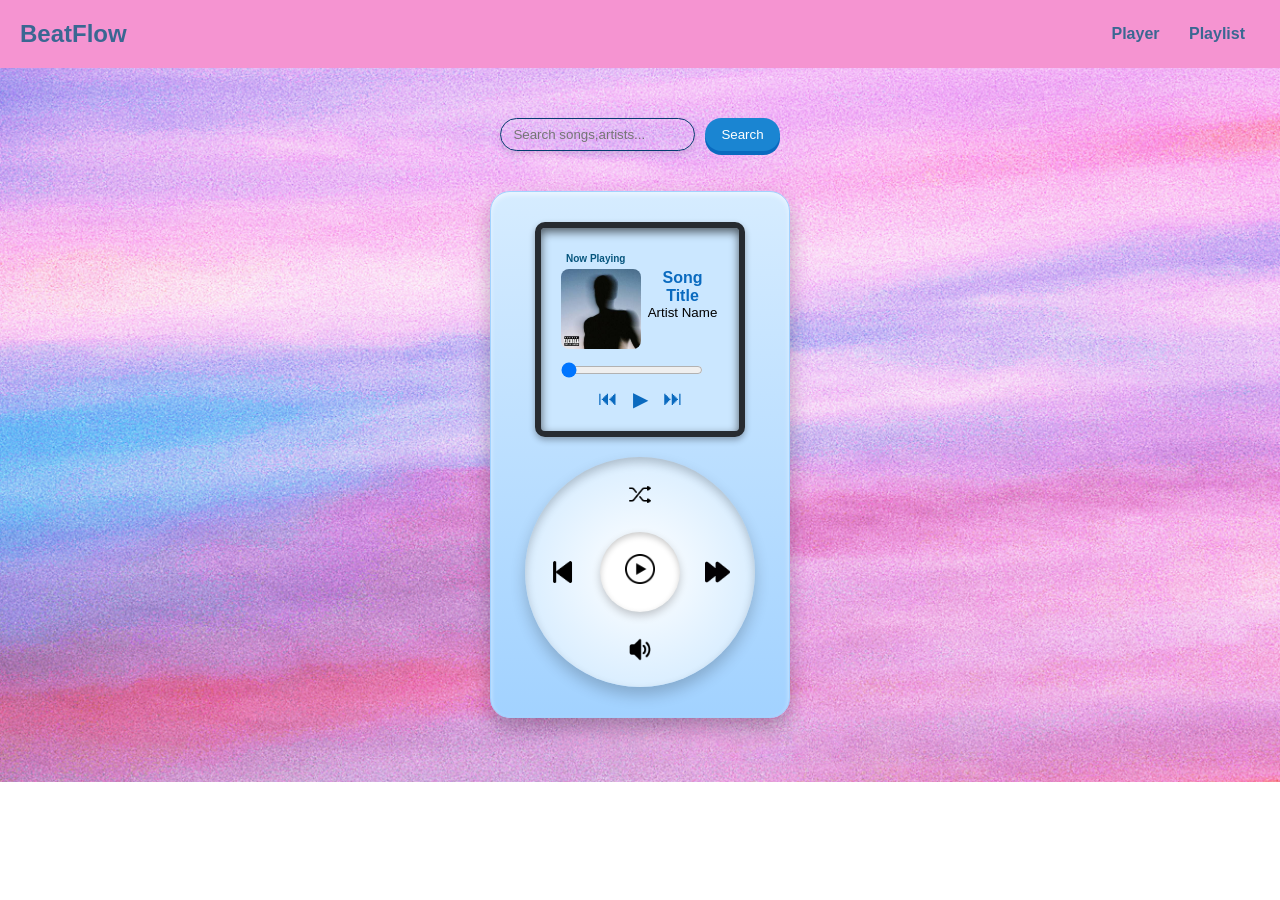
==== index.html @ 39c0cdb7 "Fully coded frontend with HTML,CSS and Javascript" ====
<!DOCTYPE html>
<html lang="en">
<head>
    <meta charset="UTF-8">
    <meta name="viewport" content="width=device-width, initial-scale=1.0">
    <link rel="stylesheet" href="./style.css">
    <title>BeatFlow</title>
</head>
<body>
    <header>
        <h1 id="title">BeatFlow</h1>
        <nav>
            <a href="./index.html">Player</a>
            <a href="./playlist.html">Playlist</a>
        </nav>
    </header>
    <main>
        <section>
            <div class="search">
                <form>
                    <input id="search-txt" type="text" placeholder="Search songs,artists...">
                    <input id="search-btn" type="submit" value="Search">
                </form>
            </div>
            <div class="main-body">
                
                <div id="music-display">

                    <h2 class="now-playing" style="font-size: x-small; color:rgb(6, 85, 125);text-align: left;padding:5px;">Now Playing</h2>

                    <!-- SCREEN (core visual player) -->
                    <div id="screen">
                        <img src="./image/ac.jpeg" id="album-cover">

                        <div id="details">
                            <h2 id="song-title">Song Title</h2>
                            <p id="artist-name">Artist Name</p>
                        </div>
                    </div>

                    <!--  AUDIO ENGINE -->
                    <audio id="audio-player" style="display:none;"></audio>

                    <!-- 🎚PROGRESS -->
                    <div id="progress">
                        <input type="range" id="range" value="0" min="0" max="100">
                    </div>

                    <!--  CONTROLS -->
                    <div id="progress-btn">
                        <button id="prev">⏮</button>
                        <button id="pause">▶</button>
                        <button id="next">⏭</button>
                    </div>

                </div>

               
                <div class="outer-wheel">
                    <button class="btn shuffle">
                        <img src="./image/shuffle.png" alt="shuffle">
                    </button>
                    <button class="btn prev">
                        <img src="image/back.png" alt="previous">
                    </button>
                    <button class="btn next">
                        <img src="./image/forward-button.png" alt="next">
                    </button>
                    <button class="btn volume">
                        <img src="./image/volume.png" alt="vol">
                    </button>
                
                    <div class="inner-wheel">
                        <button class="center-btn" id="play">
                            <img src="./image/play.png" alt="play">
                        </button>
                    </div>
                </div>
            </div>
        </section>
    </main>
    <script src="./script.js"></script>
</body>
</html>
---- style.css ----
* {
    margin: 0;
    padding: 0;
    box-sizing: border-box;
}
body{
    font-family: Arial, sans-serif;

    background-image: url(./image/bg4.jpg); /* path to image */
    background-size: cover;
    background-position:center ;      /* makes image fill the screen */
    background-repeat: no-repeat; /* prevents repeating */
}

/* HEADER */
header{
    display: flex;
    justify-content: space-between;
    align-items: center;
    background-color: #f594d1;
    padding: 20px 20px;
    margin: 0;
}

#title{
    font-weight: 600;
    font-size: x-large;
    color: #3a6792;
}
nav a{
    text-decoration: none;
    margin-left: 10px;
    margin-right: 15px;
    font-weight: bold;
    color: #3a6792;
}
nav a:hover{
    color: #2995f4;
}

/* CENTER PLAYER */
main{
    display: flex;
    justify-content: center;
    margin-top: 50px;
}

/* search container */
.search form{
    display: flex;
    justify-content: center;
    gap: 10px;
}

/* search text box */
#search-txt{
    padding: 8px 12px;
    border-radius: 20px;
    color: rgb(8, 46, 86);
    border: 1px solid #053c70;
    outline: none;
    background: transparent;

    /* soft 3D effect */
    box-shadow: 0 3px 6px rgba(0,0,0,0.1);

    transition: all 0.2s ease;
}

/* focus effect */
#search-txt:focus{
    box-shadow: 0 4px 10px rgba(0,0,0,0.2);
}

/* search button */
#search-btn{
    padding: 8px 16px;
    border-radius: 20px;
    border: none;

    background: #1a85d2;
    color: white;

    cursor: pointer;

    /* 3D button look */
    box-shadow: 0 4px 0 #0a6abf;
    transition: all 0.15s ease;
}

/* hover effect */
#search-btn:hover{
    transform: translateY(-2px);
    box-shadow: 0 6px 0 #0a6abf;
}

/* button press effect */
#search-btn:active{
    transform: translateY(2px);
    box-shadow: 0 2px 0 #0a6abf;
}

.main-body{
    border: 1px solid #A2D2FF;
    width: 300px;
    padding: 30px;
    border-radius: 20px;
    text-align: center;
    margin: 40px;
    background-color: #A2D2FF;
    align-items: center;
    display: flex;              
    flex-direction: column;     /* stack items vertically */
    align-items: center;         /* center child elements */
    gap: 20px;

    background: linear-gradient(#d6ecff, #a2d2ff);

    box-shadow:
        0 10px 20px rgba(0,0,0,0.25),
        inset 0 3px 5px rgba(255,255,255,0.5);
}
#music-display{
    border: 6px solid #272b30;
    width: 210px;
    padding: 20px;
    border-radius: 10px;
    text-align: center;
    background-color: #cbe7ff ;

    box-shadow:
        inset 0 4px 10px rgba(0,0,0,0.6),
        0 3px 6px rgba(0,0,0,0.3);
}
#screen{
    display: flex;
    gap: 5px;
    

}
#album-cover{
    width: 80px;
    height: 80px;
    border-radius: 8px;
    margin-bottom: 8px;
}
#details{
    left: 10px;
}
#song-title{
    font-weight: bolder;
    font-size: medium;
    color:#0a6abf;
}
#artist-name{
    font-size: smaller;
}
#progress{
    width: 90%;
    margin: 5px 0;
}
#progress input{
    width: 100%;
}
#progress-btn{
    display: flex;
    gap: 15px;
    justify-content: center;
    color: #0a6abf;
    font-size: 20px;
}
#progress-btn button{
    display: flex;
    border: none;
    background: none;
    cursor: pointer;
    font-size: inherit;
    color: inherit;
}
/* outer circle */
.outer-wheel{
    position: relative;
    width: 230px;
    height: 230px;
    border-radius: 50%;

    background: radial-gradient(circle,#ffffff,#cbe7ff);

    display: flex;
    justify-content: center;
    align-items: center;

    box-shadow:
        inset 0 5px 10px rgba(0,0,0,0.2),
        0 8px 15px rgba(0,0,0,0.2);
}

/* inner circle */
.inner-wheel{
    top: 50%;
    left: 50%;
    transform: translate(-50%, -50%);
    position: absolute;
    width: 80px;
    height: 80px;
    border-radius: 50%;
    background: white;

    display: flex;
    justify-content: center;
    align-items: center;

    box-shadow:
        inset 0 3px 6px rgba(0,0,0,0.2),
        0 4px 8px rgba(0,0,0,0.2);
}

/* center play button */
.inner-wheel button{
    border: none;
    background: none;
    font-size: 24px;
    cursor: pointer;
}

/* directional buttons */
.btn {
    position: absolute;
    border: none;
    background: none;

    width: 25px;
    height: 25px;

    display: flex;
    align-items: center;
    justify-content: center;

    cursor: pointer;
}
.btn img {
    max-width: 100%;
    max-height: 100%;
}

/* positions */
.shuffle{
    top: 25px;
    left: 50%;
    transform: translateX(-50%);
}

.volume{
    bottom: 25px;
    left: 50%;
    transform: translateX(-50%);
}

.prev{
    left: 25px;
    top: 50%;
    transform: translateY(-50%);
}

.next{
    right: 25px;
    top: 50%;
    transform: translateY(-50%);
}
.center-btn img {
    width: 30px;
    height: 30px;
}
.btn:hover img,
.inner-wheel:hover img{
    transform: scale(1.1);
    transition: 0.2s;
}
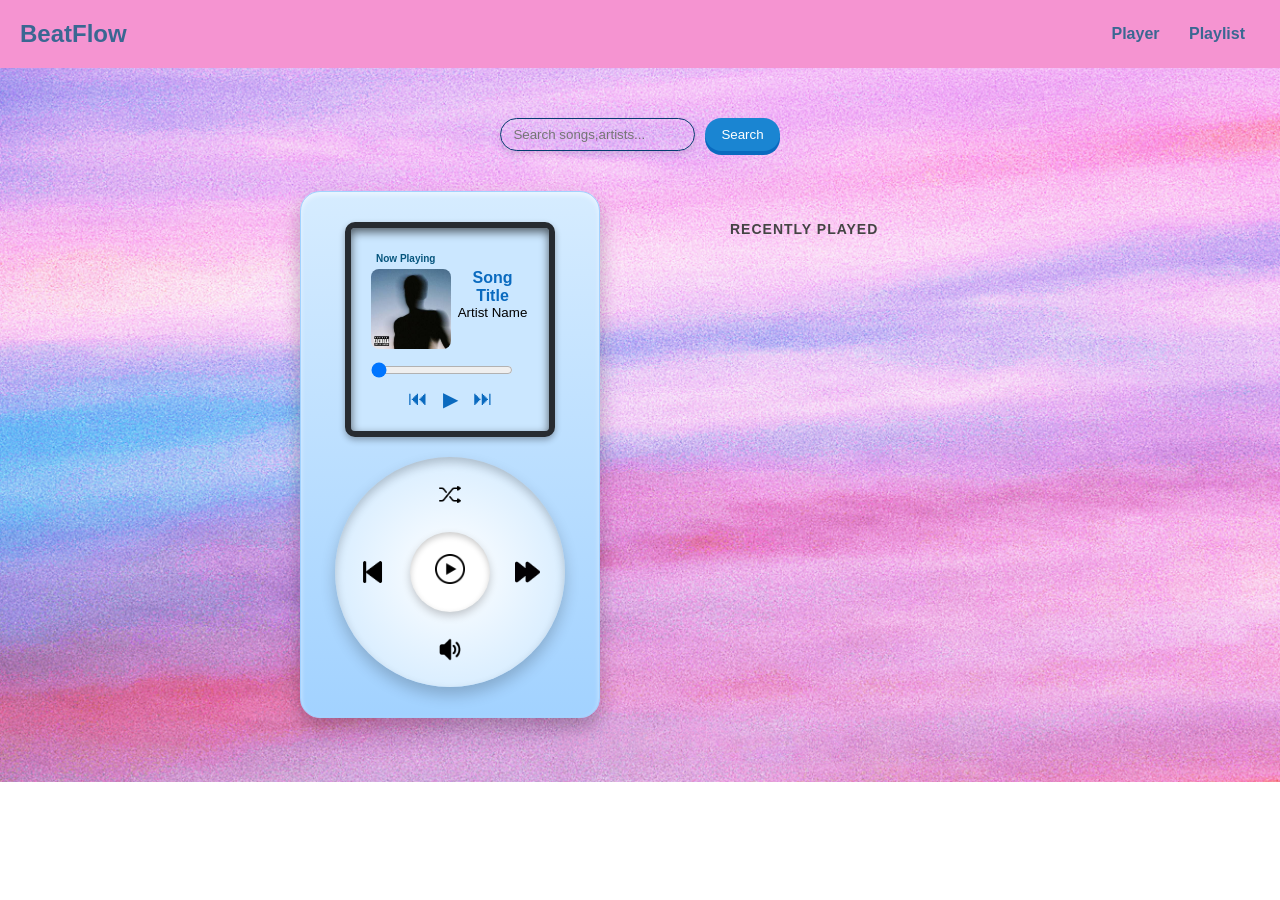
==== commit 1c6011b3: "add playlist display" ====
--- a/index.html
+++ b/index.html
@@ -22,60 +22,66 @@
                     <input id="search-btn" type="submit" value="Search">
                 </form>
             </div>
-            <div class="main-body">
+
+            <div class="full-display">
+                <div class="main-body">
+                    <div id="music-display">
+
+                        <h2 class="now-playing" style="font-size: x-small; color:rgb(6, 85, 125);text-align: left;padding:5px;">Now Playing</h2>
+
+                        <!-- SCREEN (core visual player) -->
+                        <div id="screen">
+                            <img src="./image/ac.jpeg" id="album-cover">
+
+                            <div id="details">
+                                <h2 id="song-title">Song Title</h2>
+                                <p id="artist-name">Artist Name</p>
+                            </div>
+                        </div>
+
+                        <!--  AUDIO ENGINE -->
+                        <audio id="audio-player" style="display:none;"></audio>
+
+                        <!-- 🎚PROGRESS -->
+                        <div id="progress">
+                            <input type="range" id="range" value="0" min="0" max="100">
+                        </div>
+
+                        <!--  CONTROLS -->
+                        <div id="progress-btn">
+                            <button id="prev">⏮</button>
+                            <button id="pause">▶</button>
+                            <button id="next">⏭</button>
+                        </div>
+
+                    </div>
+
                 
-                <div id="music-display">
-
-                    <h2 class="now-playing" style="font-size: x-small; color:rgb(6, 85, 125);text-align: left;padding:5px;">Now Playing</h2>
-
-                    <!-- SCREEN (core visual player) -->
-                    <div id="screen">
-                        <img src="./image/ac.jpeg" id="album-cover">
-
-                        <div id="details">
-                            <h2 id="song-title">Song Title</h2>
-                            <p id="artist-name">Artist Name</p>
+                    <div class="outer-wheel">
+                        <button class="btn shuffle">
+                            <img src="./image/shuffle.png" alt="shuffle">
+                        </button>
+                        <button class="btn prev">
+                            <img src="image/back.png" alt="previous">
+                        </button>
+                        <button class="btn next">
+                            <img src="./image/forward-button.png" alt="next">
+                        </button>
+                        <button class="btn volume">
+                            <img src="./image/volume.png" alt="vol">
+                        </button>
+                    
+                        <div class="inner-wheel">
+                            <button class="center-btn" id="play">
+                                <img src="./image/play.png" alt="play">
+                            </button>
                         </div>
                     </div>
-
-                    <!--  AUDIO ENGINE -->
-                    <audio id="audio-player" style="display:none;"></audio>
-
-                    <!-- 🎚PROGRESS -->
-                    <div id="progress">
-                        <input type="range" id="range" value="0" min="0" max="100">
-                    </div>
-
-                    <!--  CONTROLS -->
-                    <div id="progress-btn">
-                        <button id="prev">⏮</button>
-                        <button id="pause">▶</button>
-                        <button id="next">⏭</button>
-                    </div>
-
                 </div>
-
-               
-                <div class="outer-wheel">
-                    <button class="btn shuffle">
-                        <img src="./image/shuffle.png" alt="shuffle">
-                    </button>
-                    <button class="btn prev">
-                        <img src="image/back.png" alt="previous">
-                    </button>
-                    <button class="btn next">
-                        <img src="./image/forward-button.png" alt="next">
-                    </button>
-                    <button class="btn volume">
-                        <img src="./image/volume.png" alt="vol">
-                    </button>
-                
-                    <div class="inner-wheel">
-                        <button class="center-btn" id="play">
-                            <img src="./image/play.png" alt="play">
-                        </button>
-                    </div>
-                </div>
+                <aside id="song-display">
+                    <h3>Recently Played</h3>
+                    <div id="song-list"></div>
+                </aside>
             </div>
         </section>
     </main>
--- a/style.css
+++ b/style.css
@@ -132,6 +132,17 @@
         inset 0 4px 10px rgba(0,0,0,0.6),
         0 3px 6px rgba(0,0,0,0.3);
 }
+
+.full-display{
+    display: flex;
+}
+
+#song-display{
+    padding: 20px;
+    top: 15px;
+
+}
+
 #screen{
     display: flex;
     gap: 5px;
@@ -275,4 +286,64 @@
 .inner-wheel:hover img{
     transform: scale(1.1);
     transition: 0.2s;
+}
+/* Container - minimal padding and no background */
+#song-display {
+    width: 300px;
+    padding: 10px;
+    height: 500px;
+    overflow-y: auto;
+    margin-left: 80px;  
+    margin-top: 60px;
+}
+
+#song-display h3 {
+    font-size: 14px;
+    font-weight: 600;
+    color: #444;
+    text-transform: uppercase;
+    letter-spacing: 1px;
+    margin-bottom: 20px;
+}
+
+/* Song Item - focused on alignment */
+.song-item {
+    display: flex;
+    align-items: center;
+    gap: 15px;
+    margin-bottom: 16px;
+    padding: 4px;
+    cursor: pointer;
+    transition: opacity 0.2s ease;
+}
+
+.song-item:hover {
+    opacity: 0.7; /* Minimalist way to show interaction */
+}
+
+/* Image - small and square */
+.song-item img {
+    width: 44px;
+    height: 44px;
+    border-radius: 4px;
+    object-fit: cover;
+}
+
+/* Text - clean hierarchy */
+.song-info {
+    display: flex;
+    flex-direction: column;
+}
+
+.song-info h4 {
+    font-size: 14px;
+    font-weight: 500;
+    color: #222;
+    margin: 0;
+}
+
+.song-info p {
+    font-size: 12px;
+    color: #888;
+    margin: 0;
 }
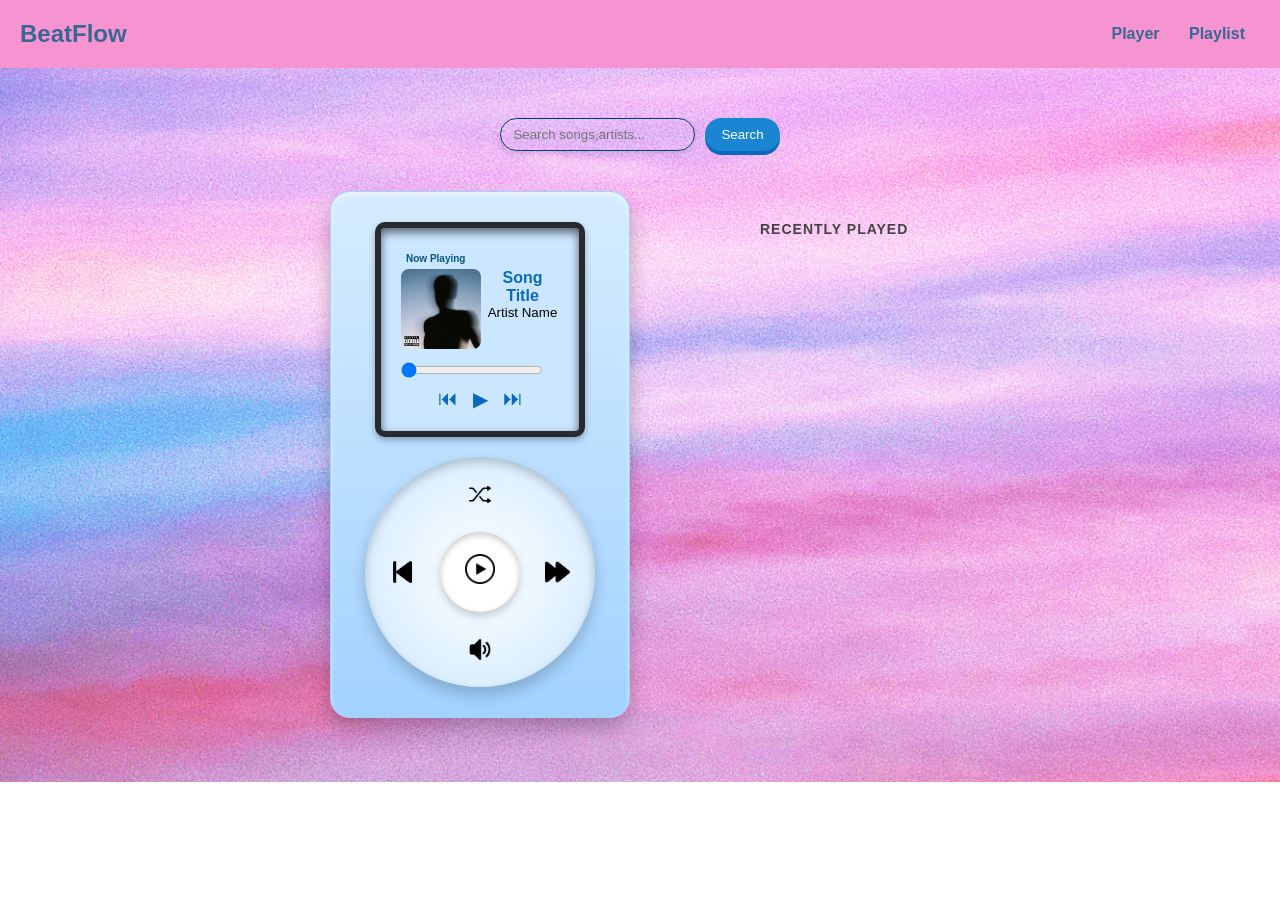
==== commit 2f113370: "add volume functionality" ====
--- a/index.html
+++ b/index.html
@@ -24,6 +24,9 @@
             </div>
 
             <div class="full-display">
+                <div id="volume-wrap">
+                    <input type="range" id="volume-slider" min="0" max="1" step="0.01" value="1">
+                </div>
                 <div class="main-body">
                     <div id="music-display">
 
--- a/style.css
+++ b/style.css
@@ -135,6 +135,30 @@
 
 .full-display{
     display: flex;
+}
+
+#volume-wrap {
+    width: 60px;
+    display: flex;
+    justify-content: center;
+    opacity: 0; 
+    align-self: flex-end; 
+    margin-bottom: 100px;
+    transition: opacity 0.2s ease;
+}
+
+/* Vertical slider */
+#volume-slider {
+    appearance: slider-vertical; /* Standard for modern browsers */
+    height: 150px;
+    width: 8px;
+    cursor: pointer;
+}
+
+/* Toggle class */
+.show-vol {
+    opacity: 1 !important;
+    pointer-events: all !important;
 }
 
 #song-display{
